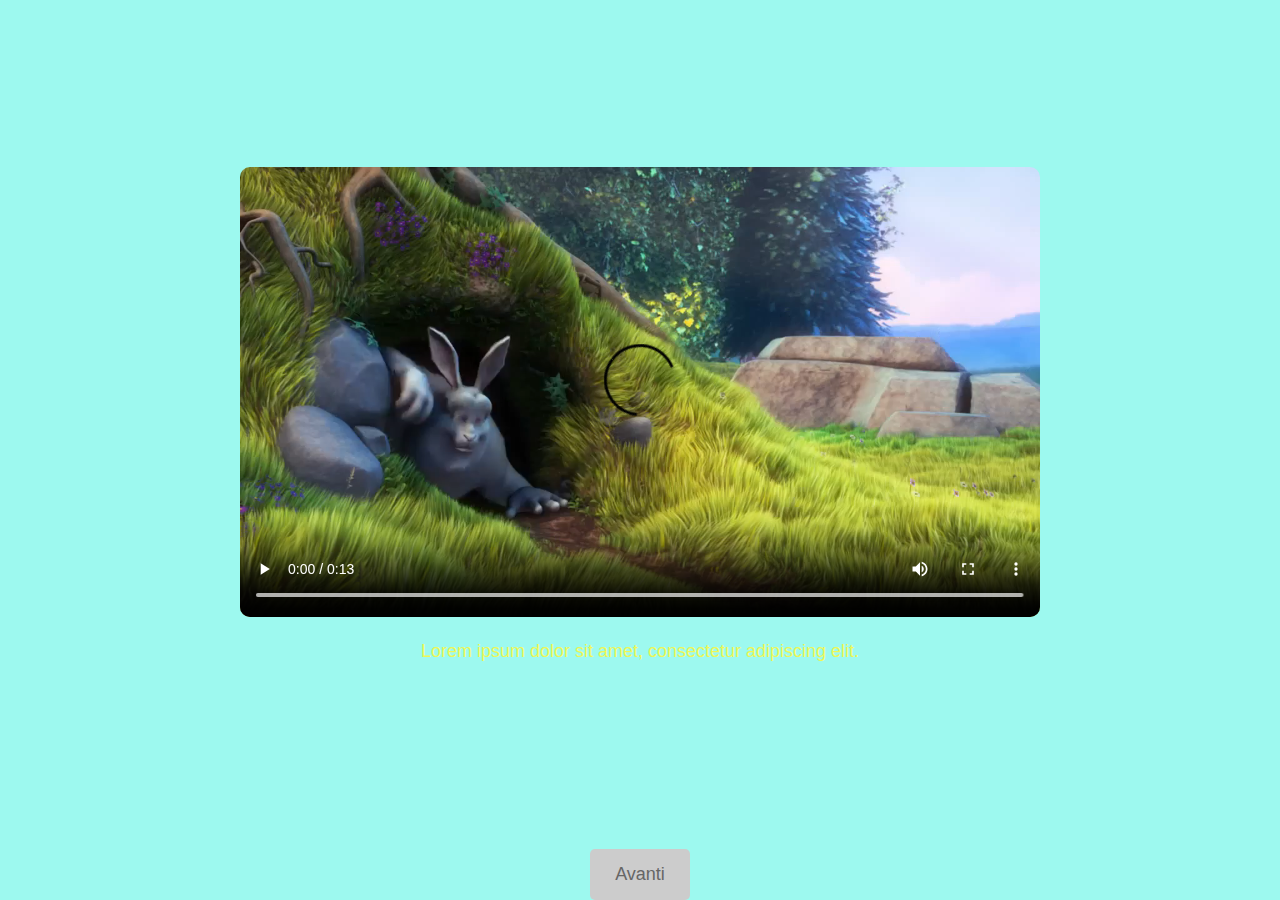
==== index.html @ f0601938 "Added some graphic and functionality fixes" ====
<!DOCTYPE html>
<html lang="en">
<head>
  <meta charset="UTF-8">
  <meta name="viewport" content="width=device-width, initial-scale=1.0">
  <title>Portfolio Video-Progetti</title>
  <link rel="stylesheet" href="styles.css">
</head>
<body>
  <div class="container">
    <div class="video-container">
      <video id="portfolio-video" controls>
        <source src="resources/primo_video.mp4" type="video/mp4">
        Il tuo browser non supporta il video.
      </video>
      <p>Lorem ipsum dolor sit amet, consectetur adipiscing elit.</p>
    </div>
    <div class="navigation">
      <button id="avanti-btn" class="btn disabled">Avanti</button>
    </div>
  </div>

  <script src="script.js"></script>
</body>
</html>
---- styles.css ----
body {
    font-family: Arial, sans-serif;
    margin: 0;
    padding: 0;
    text-align: center;
    background-color: #9df9ef; /* Blue Green */
  }
  
  .container {
    display: flex;
    flex-direction: column;
    justify-content: center;
    align-items: center;
    height: 100vh;
  }
  
  .video-container {
    position: relative;
    width: 90%;
    max-width: 800px;
    margin: auto;
  }
  
  video {
    width: 100%;
    border-radius: 10px;
  }
  
  p {
    margin: 20px 0;
    font-size: 18px;
    color: #edf756; /* Dusty White */
  }
  
  /* Pulsante \"Avanti\" */
  .btn {
    padding: 15px 25px;
    font-size: 18px;
    border: none;
    border-radius: 5px;
    cursor: pointer;
    transition: background-color 0.3s ease, transform 0.3s ease;
    background-color: #ffa8b6; /* Pink Sand */
    color: white;
  }
  
  .btn.disabled {
    background-color: #ccc;
    color: #666;
    pointer-events: none;
  }
  
  .btn.green {
    background-color: #51e2f5; /* Bright Blue */
    transform: scale(1.1);
  }
  
  /* Form contattami */
  .form-container {
    max-width: 400px;
    margin: 50px auto;
    padding: 20px;
    border: 1px solid #ddd;
    border-radius: 10px;
    text-align: center;
    background-color: white;
  }
  
  input {
    width: 100%;
    padding: 10px;
    margin: 10px 0;
    border: 1px solid #ccc;
    border-radius: 5px;
  }
  
  .hidden {
    display: none;
  }
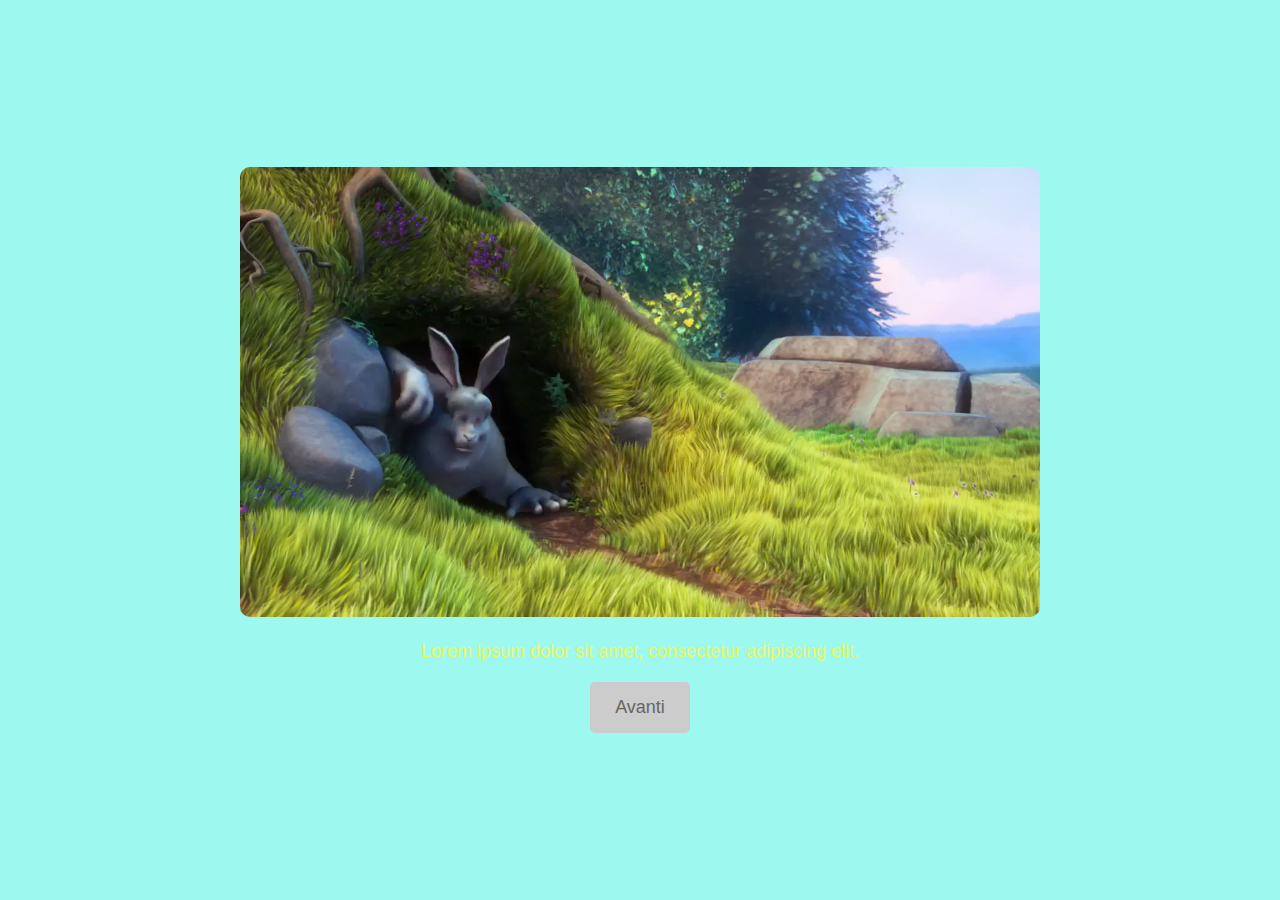
==== commit 711f4674: "Added some graphic and functionality fixes" ====
--- a/index.html
+++ b/index.html
@@ -9,7 +9,7 @@
 <body>
   <div class="container">
     <div class="video-container">
-      <video id="portfolio-video" controls>
+      <video id="portfolio-video">
         <source src="resources/primo_video.mp4" type="video/mp4">
         Il tuo browser non supporta il video.
       </video>
--- a/styles.css
+++ b/styles.css
@@ -4,6 +4,10 @@
     padding: 0;
     text-align: center;
     background-color: #9df9ef; /* Blue Green */
+    display: flex;
+    justify-content: center;
+    align-items: center;
+    height: 100vh;
   }
   
   .container {
@@ -11,14 +15,13 @@
     flex-direction: column;
     justify-content: center;
     align-items: center;
-    height: 100vh;
+    width: 90%;
+    max-width: 800px;
   }
   
   .video-container {
     position: relative;
-    width: 90%;
-    max-width: 800px;
-    margin: auto;
+    width: 100%;
   }
   
   video {
@@ -32,7 +35,7 @@
     color: #edf756; /* Dusty White */
   }
   
-  /* Pulsante \"Avanti\" */
+  /* Pulsante "Avanti" */
   .btn {
     padding: 15px 25px;
     font-size: 18px;
@@ -77,4 +80,18 @@
   .hidden {
     display: none;
   }
+  
+  /* Pulsante Contattami con animazione */
+  #contattami-btn {
+    background-color: #6a0dad;
+    color: white;
+    transition: opacity 1s ease, transform 0.5s ease-in-out;
+    opacity: 0;
+    transform: translateY(20px);
+  }
+  
+  #contattami-btn.show {
+    opacity: 1;
+    transform: translateY(0);
+  }
   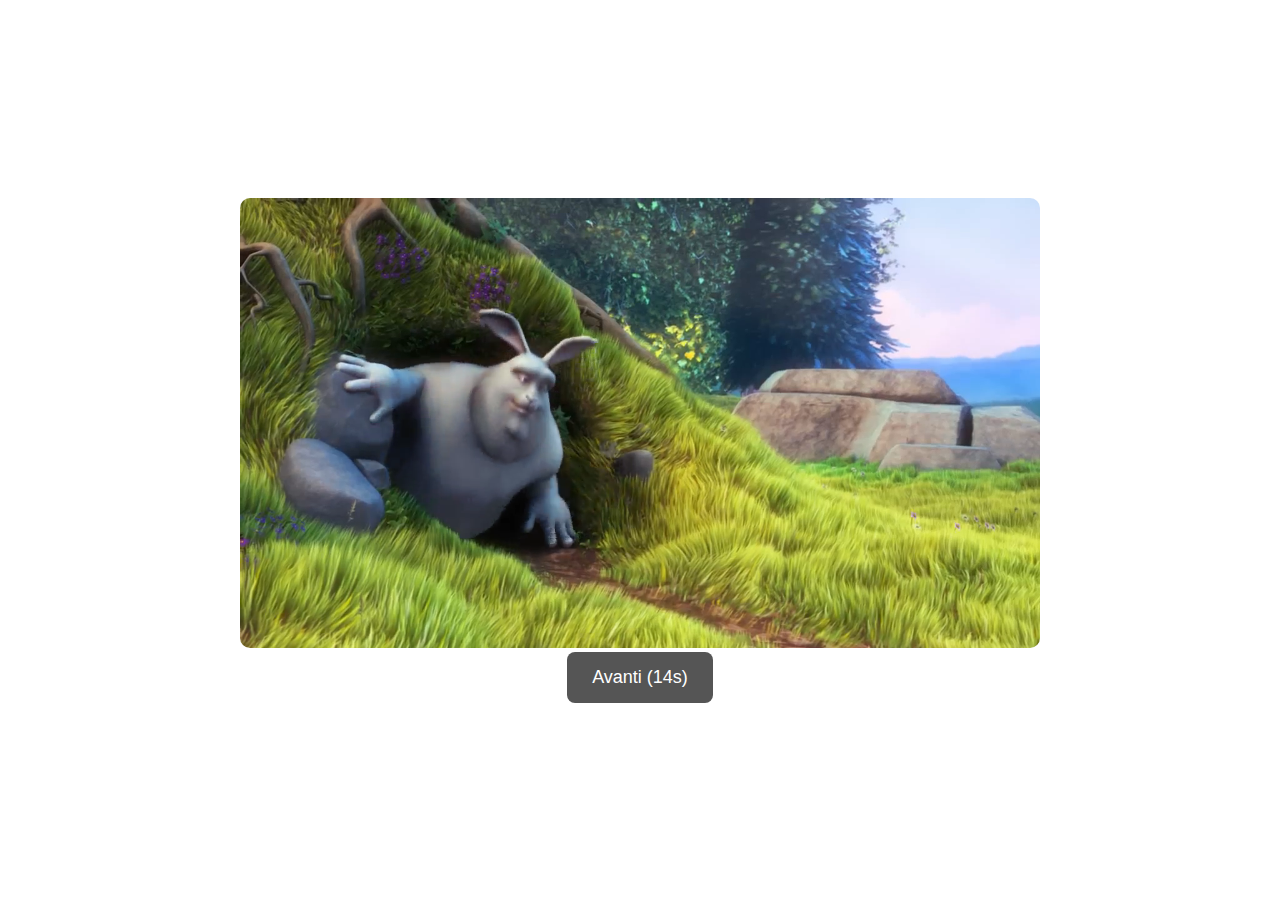
==== commit 58519d19: "Added some graphic and functionality fixes" ====
--- a/index.html
+++ b/index.html
@@ -1,25 +1,40 @@
 <!DOCTYPE html>
-<html lang="en">
+<html lang="it">
 <head>
   <meta charset="UTF-8">
   <meta name="viewport" content="width=device-width, initial-scale=1.0">
-  <title>Portfolio Video-Progetti</title>
+  <title>Portfolio</title>
   <link rel="stylesheet" href="styles.css">
 </head>
 <body>
-  <div class="container">
-    <div class="video-container">
-      <video id="portfolio-video">
-        <source src="resources/primo_video.mp4" type="video/mp4">
-        Il tuo browser non supporta il video.
-      </video>
-      <p>Lorem ipsum dolor sit amet, consectetur adipiscing elit.</p>
-    </div>
-    <div class="navigation">
-      <button id="avanti-btn" class="btn disabled">Avanti</button>
-    </div>
+
+<div class="container">
+  <div class="video-container">
+    <video id="primo-video" autoplay muted playsinline>
+      <source src="resources/primo_video.mp4" type="video/mp4">
+      Il tuo browser non supporta i video.
+    </video>
   </div>
 
-  <script src="script.js"></script>
+  <button id="avanti-btn" class="btn disabled">Avanti</button>
+
+  <div id="secondo-video-container" class="hidden">
+    <video id="secondo-video" controls>
+      <source src="resources/secondo_video.mp4" type="video/mp4">
+    </video>
+    <button id="contattami-btn" class="btn hidden">Contattami</button>
+  </div>
+
+  <div id="contact-form-container" class="form-container hidden">
+    <h2>Contattami</h2>
+    <form>
+      <input type="email" placeholder="Email">
+      <input type="tel" placeholder="Numero di telefono">
+      <button type="submit" class="btn">Invia</button>
+    </form>
+  </div>
+</div>
+
+<script src="script.js"></script>
 </body>
 </html>
--- a/styles.css
+++ b/styles.css
@@ -1,27 +1,40 @@
-body {
-    font-family: Arial, sans-serif;
-    margin: 0;
-    padding: 0;
-    text-align: center;
-    background-color: #9df9ef; /* Blue Green */
-    display: flex;
-    justify-content: center;
-    align-items: center;
-    height: 100vh;
+:root {
+    color-scheme: light dark; /* Usa il tema del browser */
+    --bg-color: white;
+    --text-color: black;
+    --btn-disabled: #555;
+    --btn-active: #4caf50;
+    --btn-contact: #6a0dad;
+    --form-bg: #f0f0f0;
   }
   
-  .container {
+  @media (prefers-color-scheme: dark) {
+    :root {
+      --bg-color: #121212;
+      --text-color: #f0f0f0;
+      --btn-disabled: #444;
+      --btn-active: #2ecc71;
+      --btn-contact: #8e44ad;
+      --form-bg: #222;
+    }
+  }
+  
+  body {
+    background-color: var(--bg-color);
+    color: var(--text-color);
+    font-family: 'Inter', sans-serif;
+    text-align: center;
     display: flex;
     flex-direction: column;
     justify-content: center;
     align-items: center;
+    height: 100vh;
+    margin: 0;
+  }
+  
+  .container {
     width: 90%;
     max-width: 800px;
-  }
-  
-  .video-container {
-    position: relative;
-    width: 100%;
   }
   
   video {
@@ -29,69 +42,61 @@
     border-radius: 10px;
   }
   
-  p {
-    margin: 20px 0;
-    font-size: 18px;
-    color: #edf756; /* Dusty White */
-  }
-  
-  /* Pulsante "Avanti" */
   .btn {
     padding: 15px 25px;
     font-size: 18px;
     border: none;
-    border-radius: 5px;
+    border-radius: 8px;
     cursor: pointer;
     transition: background-color 0.3s ease, transform 0.3s ease;
-    background-color: #ffa8b6; /* Pink Sand */
+    background-color: var(--btn-disabled);
     color: white;
   }
   
   .btn.disabled {
-    background-color: #ccc;
-    color: #666;
     pointer-events: none;
   }
   
   .btn.green {
-    background-color: #51e2f5; /* Bright Blue */
+    background-color: var(--btn-active);
     transform: scale(1.1);
   }
   
-  /* Form contattami */
-  .form-container {
-    max-width: 400px;
-    margin: 50px auto;
-    padding: 20px;
-    border: 1px solid #ddd;
-    border-radius: 10px;
-    text-align: center;
-    background-color: white;
-  }
-  
-  input {
-    width: 100%;
-    padding: 10px;
-    margin: 10px 0;
-    border: 1px solid #ccc;
-    border-radius: 5px;
-  }
-  
-  .hidden {
-    display: none;
-  }
-  
-  /* Pulsante Contattami con animazione */
+  /* Pulsante Contattami */
   #contattami-btn {
-    background-color: #6a0dad;
-    color: white;
+    background-color: var(--btn-contact);
     transition: opacity 1s ease, transform 0.5s ease-in-out;
     opacity: 0;
-    transform: translateY(20px);
+    transform: translateY(50px);
+    position: relative;
   }
   
   #contattami-btn.show {
     opacity: 1;
     transform: translateY(0);
   }
+  
+  /* Form stilizzata */
+  .form-container {
+    max-width: 400px;
+    margin: 50px auto;
+    padding: 25px;
+    border: 1px solid #ddd;
+    border-radius: 12px;
+    background-color: var(--form-bg);
+    box-shadow: 0px 4px 10px rgba(0, 0, 0, 0.1);
+  }
+  
+  input {
+    width: 100%;
+    padding: 12px;
+    margin: 12px 0;
+    border: 1px solid #ccc;
+    border-radius: 8px;
+    font-size: 16px;
+  }
+  
+  .hidden {
+    display: none;
+  }
   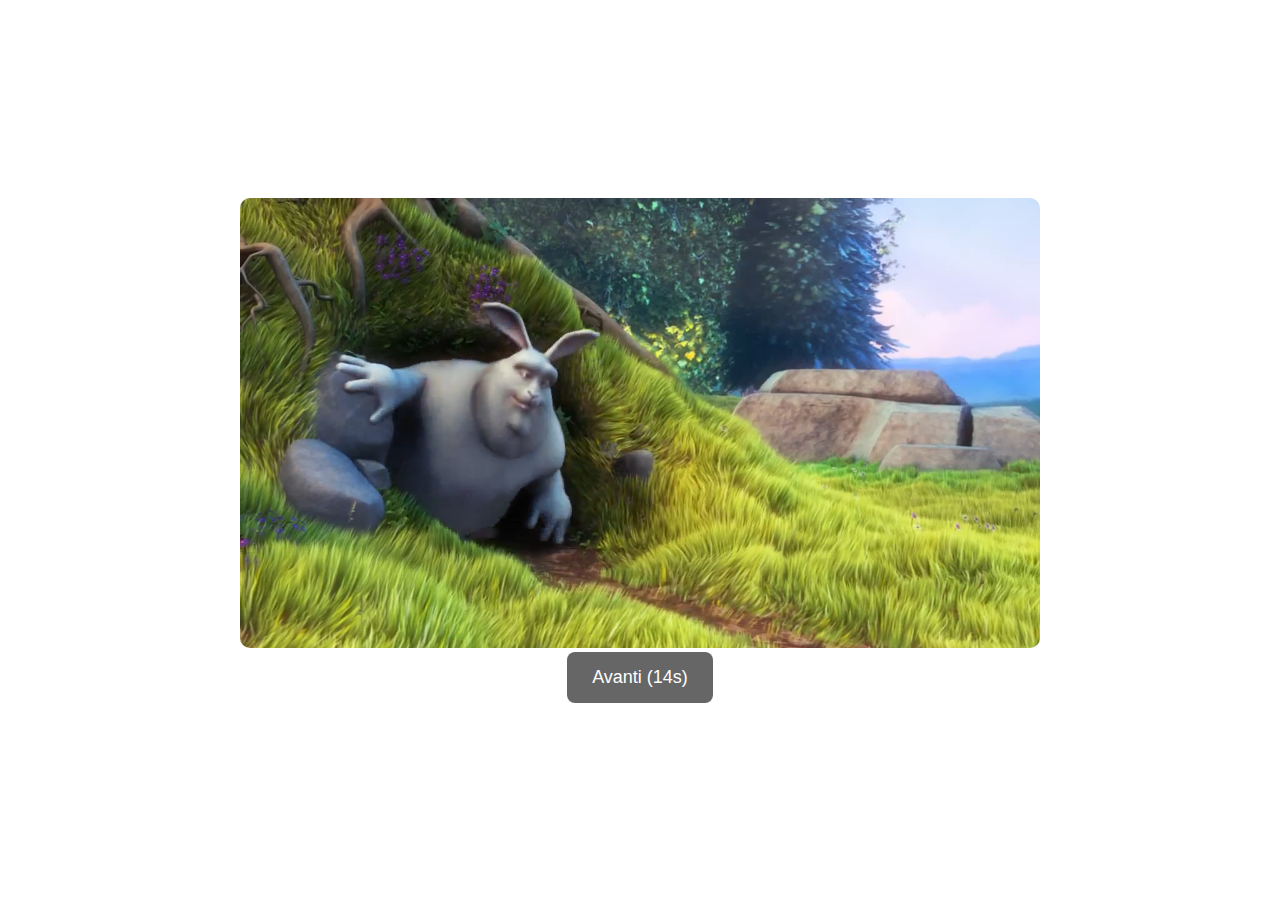
==== commit 4022ab3f: "Added some graphic and functionality fixes" ====
--- a/index.html
+++ b/index.html
@@ -10,7 +10,7 @@
 
 <div class="container">
   <div class="video-container">
-    <video id="primo-video" autoplay muted playsinline>
+    <video id="primo-video" autoplay playsinline>
       <source src="resources/primo_video.mp4" type="video/mp4">
       Il tuo browser non supporta i video.
     </video>
@@ -28,8 +28,8 @@
   <div id="contact-form-container" class="form-container hidden">
     <h2>Contattami</h2>
     <form>
-      <input type="email" placeholder="Email">
-      <input type="tel" placeholder="Numero di telefono">
+      <input type="email" placeholder="Email" required>
+      <input type="tel" placeholder="Numero di telefono" required>
       <button type="submit" class="btn">Invia</button>
     </form>
   </div>
--- a/styles.css
+++ b/styles.css
@@ -1,20 +1,20 @@
 :root {
-    color-scheme: light dark; /* Usa il tema del browser */
+    color-scheme: light dark; /* Segue il tema del browser */
     --bg-color: white;
     --text-color: black;
-    --btn-disabled: #555;
-    --btn-active: #4caf50;
+    --btn-disabled: #666;
+    --btn-active: #28a745;
     --btn-contact: #6a0dad;
-    --form-bg: #f0f0f0;
+    --form-bg: #f8f8f8;
   }
   
   @media (prefers-color-scheme: dark) {
     :root {
       --bg-color: #121212;
-      --text-color: #f0f0f0;
+      --text-color: #ffffff;
       --btn-disabled: #444;
       --btn-active: #2ecc71;
-      --btn-contact: #8e44ad;
+      --btn-contact: #9b59b6;
       --form-bg: #222;
     }
   }
@@ -24,12 +24,12 @@
     color: var(--text-color);
     font-family: 'Inter', sans-serif;
     text-align: center;
+    margin: 0;
     display: flex;
     flex-direction: column;
     justify-content: center;
     align-items: center;
     height: 100vh;
-    margin: 0;
   }
   
   .container {
@@ -65,7 +65,7 @@
   /* Pulsante Contattami */
   #contattami-btn {
     background-color: var(--btn-contact);
-    transition: opacity 1s ease, transform 0.5s ease-in-out;
+    transition: opacity 0.8s ease, transform 0.5s ease-in-out;
     opacity: 0;
     transform: translateY(50px);
     position: relative;
@@ -76,11 +76,11 @@
     transform: translateY(0);
   }
   
-  /* Form stilizzata */
+  /* Form migliorata */
   .form-container {
     max-width: 400px;
     margin: 50px auto;
-    padding: 25px;
+    padding: 20px;
     border: 1px solid #ddd;
     border-radius: 12px;
     background-color: var(--form-bg);
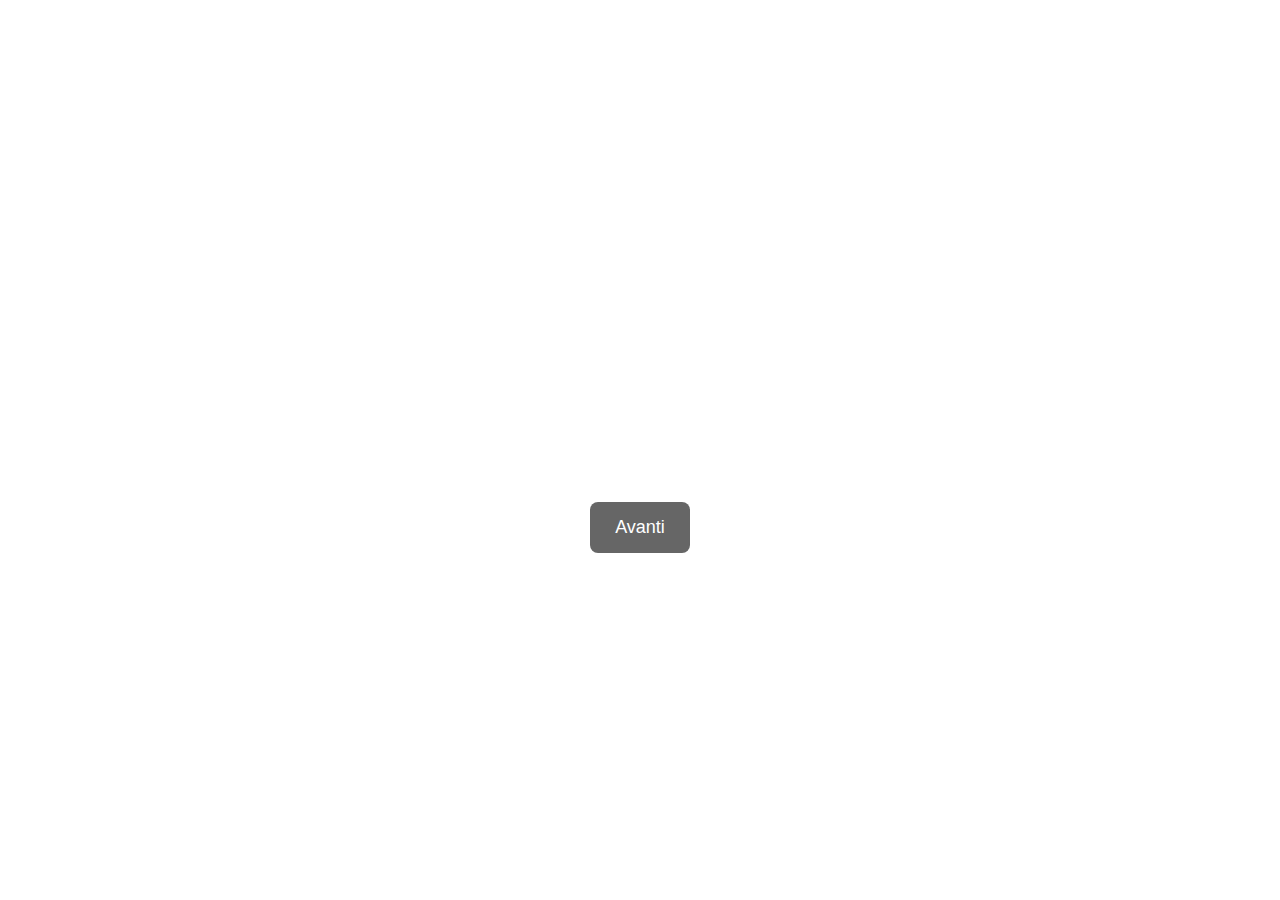
==== commit fc8058e3: "Added some major graphic and functionality fixes" ====
--- a/index.html
+++ b/index.html
@@ -1,40 +1,40 @@
-<!DOCTYPE html>
-<html lang="it">
+<!DOCTYPE html> <!-- Dichiarazione del tipo di documento HTML5 -->
+<html lang="it"> <!-- Elemento radice con linguaggio italiano specificato -->
 <head>
-  <meta charset="UTF-8">
-  <meta name="viewport" content="width=device-width, initial-scale=1.0">
-  <title>Portfolio</title>
-  <link rel="stylesheet" href="styles.css">
+  <meta charset="UTF-8"> <!-- Definisce la codifica dei caratteri -->
+  <meta name="viewport" content="width=device-width, initial-scale=1.0"> <!-- Ottimizzazione per dispositivi mobili -->
+  <title>Portfolio</title> <!-- Titolo della pagina che appare nella scheda del browser -->
+  <link rel="stylesheet" href="styles.css"> <!-- Collegamento al file CSS esterno -->
 </head>
 <body>
 
-<div class="container">
-  <div class="video-container">
-    <video id="primo-video" autoplay playsinline>
-      <source src="resources/primo_video.mp4" type="video/mp4">
-      Il tuo browser non supporta i video.
+<div class="container"> <!-- Contenitore principale che limita la larghezza del contenuto -->
+  <div class="video-container"> <!-- Contenitore del primo video -->
+    <video id="primo-video" autoplay playsinline> <!-- Elemento video con autoplay e supporto per iOS -->
+      <source src="resources/primo_video.mp4" type="video/mp4"> <!-- Fonte del video in formato MP4 -->
+      Il tuo browser non supporta i video. <!-- Messaggio alternativo se il browser non supporta i video -->
     </video>
   </div>
 
-  <button id="avanti-btn" class="btn disabled">Avanti</button>
+  <button id="avanti-btn" class="btn disabled">Avanti</button> <!-- Pulsante "Avanti" inizialmente disabilitato -->
 
-  <div id="secondo-video-container" class="hidden">
-    <video id="secondo-video" controls>
-      <source src="resources/secondo_video.mp4" type="video/mp4">
+  <div id="secondo-video-container" class="hidden"> <!-- Contenitore del secondo video (inizialmente nascosto) -->
+    <video id="secondo-video" controls> <!-- Elemento video con controlli nativi -->
+      <source src="resources/secondo_video.mp4" type="video/mp4"> <!-- Fonte del video in formato MP4 -->
     </video>
-    <button id="contattami-btn" class="btn hidden">Contattami</button>
+    <button id="contattami-btn" class="btn hidden">Contattami</button> <!-- Pulsante "Contattami" (inizialmente nascosto) -->
   </div>
 
-  <div id="contact-form-container" class="form-container hidden">
-    <h2>Contattami</h2>
-    <form>
-      <input type="email" placeholder="Email" required>
-      <input type="tel" placeholder="Numero di telefono" required>
-      <button type="submit" class="btn">Invia</button>
+  <div id="contact-form-container" class="form-container hidden"> <!-- Contenitore del form di contatto (inizialmente nascosto) -->
+    <h2>Contattami</h2> <!-- Titolo del form -->
+    <form> <!-- Form per inserimento dati -->
+      <input type="email" placeholder="Email" required> <!-- Campo email obbligatorio -->
+      <input type="tel" placeholder="Numero di telefono" required> <!-- Campo telefono obbligatorio -->
+      <button type="submit" class="btn">Invia</button> <!-- Pulsante di invio form -->
     </form>
   </div>
 </div>
 
-<script src="script.js"></script>
+<script src="script.js"></script> <!-- Collegamento al file JavaScript esterno -->
 </body>
-</html>
+</html>--- a/styles.css
+++ b/styles.css
@@ -1,102 +1,160 @@
+/* Definizione delle variabili CSS per facilitare il cambio dei colori e il supporto del tema chiaro/scuro */
 :root {
-    color-scheme: light dark; /* Segue il tema del browser */
-    --bg-color: white;
-    --text-color: black;
-    --btn-disabled: #666;
-    --btn-active: #28a745;
-    --btn-contact: #6a0dad;
-    --form-bg: #f8f8f8;
+    color-scheme: light dark; /* Segue il tema del browser (chiaro/scuro) */
+    --bg-color: white; /* Colore di sfondo predefinito */
+    --text-color: black; /* Colore del testo predefinito */
+    --btn-disabled: #666; /* Colore del pulsante disabilitato */
+    --btn-active: #28a745; /* Colore del pulsante attivo (verde) */
+    --btn-contact: #6a0dad; /* Colore del pulsante "Contattami" (viola) */
+    --form-bg: #f8f8f8; /* Colore di sfondo del form */
+    --error-color: #ff3333; /* Colore dei messaggi di errore */
   }
   
+  /* Impostazioni per il tema scuro, attivato quando l'utente ha il tema scuro nel browser */
   @media (prefers-color-scheme: dark) {
     :root {
-      --bg-color: #121212;
-      --text-color: #ffffff;
-      --btn-disabled: #444;
-      --btn-active: #2ecc71;
-      --btn-contact: #9b59b6;
-      --form-bg: #222;
+      --bg-color: #121212; /* Sfondo scuro */
+      --text-color: #ffffff; /* Testo chiaro */
+      --btn-disabled: #444; /* Pulsante disabilitato più scuro */
+      --btn-active: #2ecc71; /* Verde più vivido per contrasto */
+      --btn-contact: #9b59b6; /* Viola più vivido per contrasto */
+      --form-bg: #222; /* Sfondo del form più scuro */
     }
   }
   
+  /* Stile base per il corpo della pagina */
   body {
-    background-color: var(--bg-color);
-    color: var(--text-color);
-    font-family: 'Inter', sans-serif;
-    text-align: center;
-    margin: 0;
-    display: flex;
-    flex-direction: column;
-    justify-content: center;
-    align-items: center;
-    height: 100vh;
+    background-color: var(--bg-color); /* Sfondo usando la variabile CSS */
+    color: var(--text-color); /* Colore del testo usando la variabile CSS */
+    font-family: 'Inter', sans-serif; /* Font principale */
+    text-align: center; /* Allineamento del testo centrato */
+    margin: 0; /* Rimuove il margine predefinito */
+    display: flex; /* Imposta il display flex */
+    flex-direction: column; /* Organizza gli elementi in colonna */
+    justify-content: center; /* Centra verticalmente il contenuto */
+    align-items: center; /* Centra orizzontalmente il contenuto */
+    height: 100vh; /* Altezza pari all'intera finestra */
   }
   
+  /* Contenitore principale che limita la larghezza massima del contenuto */
   .container {
-    width: 90%;
-    max-width: 800px;
+    width: 90%; /* Usa il 90% della larghezza disponibile */
+    max-width: 800px; /* Ma non superare gli 800px */
   }
   
+  /* Stile per tutti i video */
   video {
-    width: 100%;
-    border-radius: 10px;
+    width: 100%; /* Occupa tutta la larghezza del contenitore */
+    border-radius: 10px; /* Bordi arrotondati */
   }
   
+  /* Stile base per i pulsanti */
   .btn {
-    padding: 15px 25px;
-    font-size: 18px;
-    border: none;
-    border-radius: 8px;
-    cursor: pointer;
-    transition: background-color 0.3s ease, transform 0.3s ease;
-    background-color: var(--btn-disabled);
-    color: white;
+    padding: 15px 25px; /* Spaziatura interna */
+    font-size: 18px; /* Dimensione del testo */
+    border: none; /* Nessun bordo */
+    border-radius: 8px; /* Bordi arrotondati */
+    cursor: pointer; /* Cambia il cursore al passaggio */
+    transition: background-color 0.3s ease, transform 0.3s ease; /* Transizione fluida per cambio colore e dimensione */
+    background-color: var(--btn-disabled); /* Colore di sfondo predefinito */
+    color: white; /* Colore del testo */
+    margin: 15px auto; /* Margine esterno con auto per centrare */
+    display: block; /* Imposta il display come blocco */
   }
   
+  /* Stile per pulsanti disabilitati */
   .btn.disabled {
-    pointer-events: none;
+    pointer-events: none; /* Disabilita gli eventi del mouse */
   }
   
+  /* Stile per pulsanti attivi (verdi) */
   .btn.green {
-    background-color: var(--btn-active);
-    transform: scale(1.1);
+    background-color: var(--btn-active); /* Cambia colore in verde */
+    transform: scale(1.1); /* Ingrandisce leggermente il pulsante */
   }
   
-  /* Pulsante Contattami */
+  /* Stile specifico per il pulsante "Contattami" */
   #contattami-btn {
-    background-color: var(--btn-contact);
-    transition: opacity 0.8s ease, transform 0.5s ease-in-out;
-    opacity: 0;
-    transform: translateY(50px);
-    position: relative;
+    background-color: var(--btn-contact); /* Colore di sfondo viola */
+    transition: opacity 0.8s ease, transform 0.5s ease-in-out; /* Transizione per l'animazione */
+    opacity: 0; /* Inizialmente trasparente */
+    transform: translateY(50px); /* Inizialmente spostato verso il basso */
+    position: relative; /* Posizionamento relativo */
   }
   
+  /* Stile quando il pulsante "Contattami" deve essere mostrato */
   #contattami-btn.show {
-    opacity: 1;
-    transform: translateY(0);
+    opacity: 1; /* Diventa completamente visibile */
+    transform: translateY(0); /* Torna nella posizione originale */
   }
   
-  /* Form migliorata */
+  /* Stile per il contenitore del form */
   .form-container {
-    max-width: 400px;
-    margin: 50px auto;
-    padding: 20px;
-    border: 1px solid #ddd;
-    border-radius: 12px;
-    background-color: var(--form-bg);
-    box-shadow: 0px 4px 10px rgba(0, 0, 0, 0.1);
+    max-width: 400px; /* Larghezza massima */
+    margin: 30px auto; /* Margine esterno con auto per centrare */
+    padding: 25px; /* Spaziatura interna */
+    border: 1px solid #ddd; /* Bordo sottile */
+    border-radius: 12px; /* Bordi molto arrotondati */
+    background-color: var(--form-bg); /* Colore di sfondo */
+    box-shadow: 0px 4px 10px rgba(0, 0, 0, 0.1); /* Ombra leggera */
   }
   
-  input {
-    width: 100%;
-    padding: 12px;
-    margin: 12px 0;
-    border: 1px solid #ccc;
-    border-radius: 8px;
-    font-size: 16px;
+  /* Stile per i titoli all'interno del form */
+  .form-container h2 {
+    margin-top: 0; /* Rimuove il margine superiore */
+    margin-bottom: 25px; /* Aggiunge margine inferiore */
+    text-align: center; /* Centra il testo */
   }
   
+  /* Stile per il form di contatto */
+  #contact-form {
+    display: flex; /* Imposta display flex */
+    flex-direction: column; /* Organizza gli elementi in colonna */
+    width: 100%; /* Occupa tutta la larghezza disponibile */
+  }
+  
+  /* Stile per le etichette nel form */
+  #contact-form label {
+    margin-bottom: 5px; /* Spazio sotto l'etichetta */
+    text-align: left; /* Allinea il testo a sinistra */
+  }
+  
+  /* Stile per i campi di input nel form */
+  #contact-form input {
+    width: 100%; /* Larghezza 100% */
+    box-sizing: border-box; /* Include padding e bordo nella larghezza */
+    padding: 12px; /* Spaziatura interna */
+    margin-bottom: 20px; /* Margine inferiore */
+    border: 1px solid #ccc; /* Bordo sottile */
+    border-radius: 8px; /* Bordi arrotondati */
+    font-size: 16px; /* Dimensione del testo */
+  }
+  
+  /* Stile per il pulsante nel form */
+  #contact-form button {
+    width: 100%; /* Larghezza 100% */
+    margin-top: 10px; /* Margine superiore */
+  }
+  
+  /* Stile per il messaggio di successo */
+  #success-message {
+    text-align: center; /* Allinea il testo al centro */
+    color: var(--btn-active); /* Colore del testo (verde) */
+    font-weight: bold; /* Testo in grassetto */
+    font-size: 18px; /* Dimensione del testo */
+    margin-top: 20px; /* Margine superiore */
+  }
+  
+  /* Stile per i messaggi di errore */
+  .error-message {
+    color: var(--error-color); /* Colore del testo (rosso) */
+    text-align: left; /* Allinea il testo a sinistra */
+    font-size: 12px; /* Dimensione del testo piccola */
+    margin-top: -15px; /* Margine negativo per avvicinarlo al campo */
+    margin-bottom: 15px; /* Margine inferiore */
+  }
+  
+  /* Classe utility per nascondere elementi */
   .hidden {
-    display: none;
-  }
-  +    display: none; /* Nasconde completamente l'elemento */
+  }